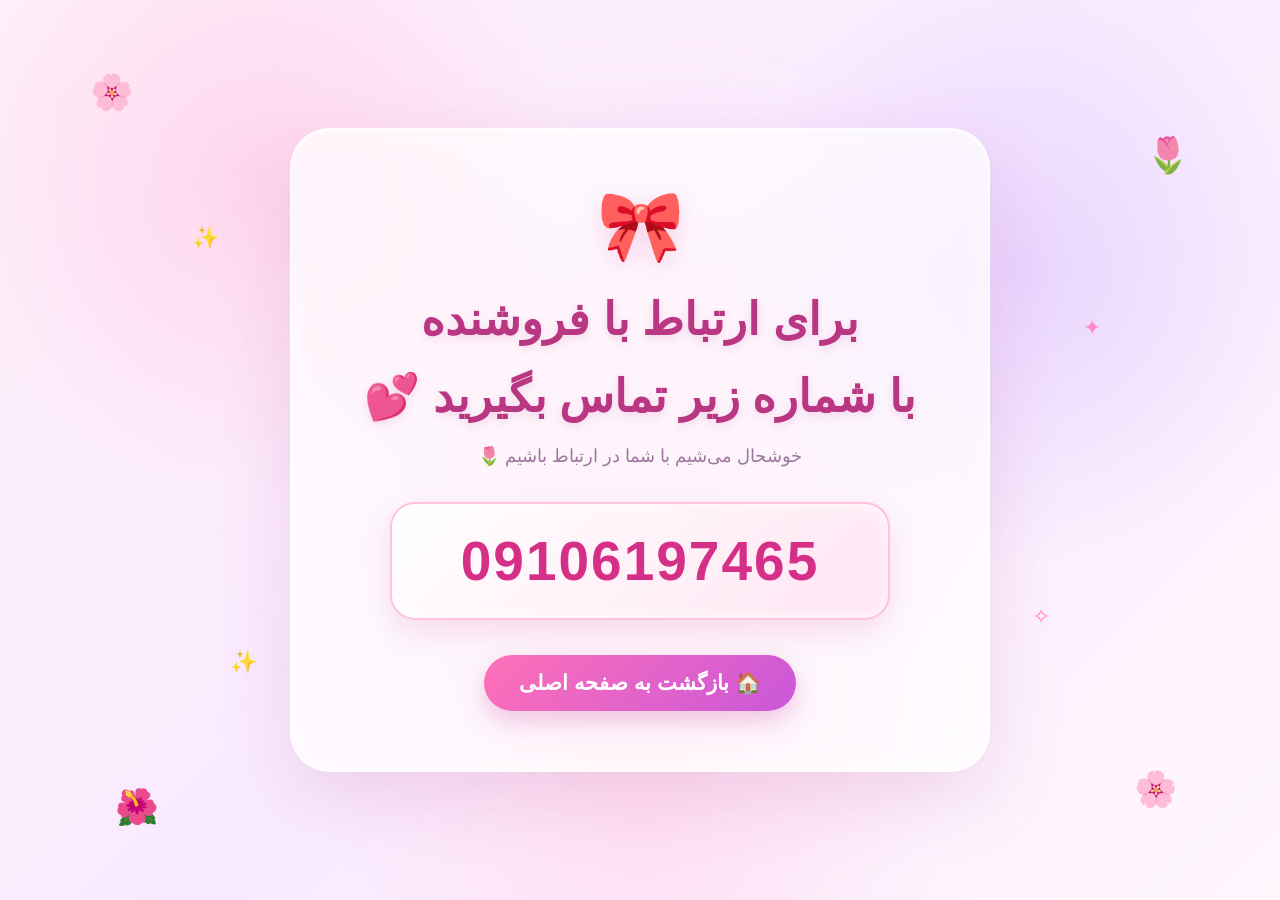
==== shomare_mobile.html @ ebd5d86a "fg" ====
<!DOCTYPE html>
<html lang="fa" dir="rtl">
<head>
    <meta charset="UTF-8">
    <meta name="viewport" content="width=device-width, initial-scale=1.0">

    <title>ارتباط با فروشنده 🎀</title>

    <style>
        * {
            box-sizing: border-box;
            margin: 0;
            padding: 0;
        }

        body {
            min-height: 100vh;
            overflow-x: hidden;
            font-family: Tahoma, sans-serif;

            background:
                radial-gradient(circle at 20% 20%, #ffd6ed 0%, transparent 25%),
                radial-gradient(circle at 80% 30%, #e9d5ff 0%, transparent 25%),
                radial-gradient(circle at 50% 90%, #ffdff2 0%, transparent 30%),
                linear-gradient(135deg, #fff0f8, #f9eaff, #fff7fc);

            display: flex;
            align-items: center;
            justify-content: center;

            position: relative;
        }

        body::before {
            content: "";
            position: fixed;
            width: 500px;
            height: 500px;
            background: rgba(255, 182, 218, 0.25);
            border-radius: 50%;
            filter: blur(80px);
            animation: moveBlob 8s infinite alternate ease-in-out;
            pointer-events: none;
        }

        @keyframes moveBlob {
            from {
                transform: translate(-150px, -100px) scale(1);
            }

            to {
                transform: translate(150px, 120px) scale(1.4);
            }
        }

        /* قلب‌های شناور */

        .heart {
            position: fixed;
            font-size: 25px;
            opacity: 0;
            animation: floatHeart linear infinite;
            pointer-events: none;
            z-index: 2;
        }

        .h1 {
            left: 8%;
            animation-duration: 7s;
            animation-delay: 1s;
        }

        .h2 {
            left: 22%;
            animation-duration: 9s;
            animation-delay: 3s;
        }

        .h3 {
            left: 40%;
            animation-duration: 6s;
            animation-delay: 0s;
        }

        .h4 {
            left: 63%;
            animation-duration: 10s;
            animation-delay: 2s;
        }

        .h5 {
            left: 82%;
            animation-duration: 8s;
            animation-delay: 4s;
        }

        .h6 {
            left: 92%;
            animation-duration: 7s;
            animation-delay: 1s;
        }

        @keyframes floatHeart {
            0% {
                bottom: -50px;
                opacity: 0;
                transform: translateX(0) rotate(0deg) scale(.6);
            }

            20% {
                opacity: .8;
            }

            50% {
                transform: translateX(40px) rotate(15deg) scale(1);
            }

            100% {
                bottom: 110%;
                opacity: 0;
                transform: translateX(-50px) rotate(-20deg) scale(1.3);
            }
        }

        /* کارت اصلی */

        .card {
            width: min(92%, 700px);
            padding: 55px 40px;
            text-align: center;

            background: rgba(255, 255, 255, 0.68);

            backdrop-filter: blur(20px);
            -webkit-backdrop-filter: blur(20px);

            border: 2px solid rgba(255, 255, 255, .85);
            border-radius: 40px;

            box-shadow:
                0 25px 70px rgba(190, 90, 160, .18),
                inset 0 0 30px rgba(255,255,255,.5);

            animation:
                cardAppear 1s ease forwards,
                cardFloat 5s ease-in-out infinite 1s;

            position: relative;
            z-index: 5;
        }

        @keyframes cardAppear {
            0% {
                opacity: 0;
                transform: translateY(60px) scale(.8);
            }

            100% {
                opacity: 1;
                transform: translateY(0) scale(1);
            }
        }

        @keyframes cardFloat {
            0%,100% {
                transform: translateY(0);
            }

            50% {
                transform: translateY(-8px);
            }
        }

        /* پاپیون */

        .bow {
            font-size: 70px;
            display: inline-block;

            animation:
                bowAnimation 2s infinite ease-in-out;

            filter:
                drop-shadow(
                    0 8px 12px rgba(220, 80, 160, .2)
                );
        }

        @keyframes bowAnimation {
            0%,100% {
                transform: rotate(-5deg) scale(1);
            }

            50% {
                transform: rotate(5deg) scale(1.12);
            }
        }

        /* متن اصلی */

        #p {
            margin-top: 15px;

            color: #b93683;

            font-size:
                clamp(25px, 5vw, 45px);

            font-weight: bold;

            line-height: 1.7;

            text-shadow:
                0 3px 10px rgba(205, 72, 145, .18);

            animation:
                textGlow 2.5s infinite alternate;
        }

        @keyframes textGlow {
            from {
                text-shadow:
                    0 3px 10px rgba(205,72,145,.15);
            }

            to {
                text-shadow:
                    0 3px 25px rgba(255,105,180,.5);
            }
        }

        .subtitle {
            margin-top: 10px;

            color: #9f76a0;

            font-size: 18px;
        }

        /* شماره */

        .number-box {
            margin: 35px auto;
            padding: 25px 20px;

            width: min(100%, 500px);

            border-radius: 25px;

            background:
                linear-gradient(
                    135deg,
                    #fff,
                    #ffe5f2
                );

            border: 2px solid #ffc2df;

            box-shadow:
                0 12px 30px rgba(214, 92, 157, .18),
                inset 0 0 15px rgba(255,255,255,.9);

            transition: .4s;
        }

        .number-box:hover {
            transform:
                translateY(-7px)
                scale(1.03);

            box-shadow:
                0 18px 40px rgba(214, 92, 157, .28);
        }

        #num {
            direction: ltr;

            color: #d62f88;

            font-size:
                clamp(28px, 7vw, 55px);

            font-weight: bold;

            letter-spacing: 2px;

            animation:
                numberPulse 2s infinite;
        }

        @keyframes numberPulse {
            0%,100% {
                transform: scale(1);
            }

            50% {
                transform: scale(1.05);
            }
        }

        /* دکمه */

        #a {
            display: inline-block;

            text-decoration: none;

            color: white;

            background:
                linear-gradient(
                    135deg,
                    #ff70b7,
                    #c957d9
                );

            padding: 16px 35px;

            border-radius: 50px;

            font-size: 21px;

            font-weight: bold;

            box-shadow:
                0 10px 25px rgba(205, 75, 160, .3);

            transition: .35s;

            position: relative;

            overflow: hidden;
        }

        #a::before {
            content: "";

            position: absolute;

            top: 0;
            left: -100%;

            width: 60%;
            height: 100%;

            background:
                linear-gradient(
                    90deg,
                    transparent,
                    rgba(255,255,255,.6),
                    transparent
                );

            transform: skewX(-20deg);

            animation:
                shine 3s infinite;
        }

        @keyframes shine {
            0% {
                left: -100%;
            }

            45%,100% {
                left: 150%;
            }
        }

        #a:hover {
            transform:
                translateY(-6px)
                scale(1.05);

            box-shadow:
                0 15px 35px rgba(205, 75, 160, .4);
        }

        #a:active {
            transform: scale(.95);
        }

        /* گل‌های گوشه */

        .flower {
            position: fixed;

            font-size: 35px;

            z-index: 1;

            animation:
                flowerFloat 4s ease-in-out infinite;
        }

        .f1 {
            top: 8%;
            left: 7%;
        }

        .f2 {
            top: 15%;
            right: 7%;
            animation-delay: 1s;
        }

        .f3 {
            bottom: 8%;
            left: 9%;
            animation-delay: 2s;
        }

        .f4 {
            bottom: 10%;
            right: 8%;
            animation-delay: 1.5s;
        }

        @keyframes flowerFloat {
            0%,100% {
                transform:
                    translateY(0)
                    rotate(-5deg);
            }

            50% {
                transform:
                    translateY(-15px)
                    rotate(8deg);
            }
        }

        /* ستاره‌ها */

        .sparkle {
            position: fixed;

            color: #ff8bc7;

            font-size: 22px;

            animation:
                sparkle 2s infinite alternate;

            pointer-events: none;
        }

        .s1 {
            top: 25%;
            left: 15%;
        }

        .s2 {
            top: 35%;
            right: 14%;
            animation-delay: .5s;
        }

        .s3 {
            bottom: 25%;
            left: 18%;
            animation-delay: 1s;
        }

        .s4 {
            bottom: 30%;
            right: 18%;
            animation-delay: 1.5s;
        }

        @keyframes sparkle {
            from {
                opacity: .2;
                transform:
                    scale(.6)
                    rotate(0);
            }

            to {
                opacity: 1;
                transform:
                    scale(1.3)
                    rotate(180deg);
            }
        }

        /* موبایل */

        @media (max-width: 600px) {

            body {
                padding: 20px 0;
            }

            .card {
                padding: 40px 20px;
                border-radius: 30px;
            }

            .bow {
                font-size: 55px;
            }

            #p {
                font-size: 26px;
            }

            .subtitle {
                font-size: 15px;
            }

            #num {
                font-size: 30px;
                letter-spacing: 1px;
            }

            #a {
                font-size: 18px;
                padding: 14px 25px;
            }

            .flower {
                font-size: 25px;
            }

            .sparkle {
                font-size: 17px;
            }
        }
    </style>
</head>

<body>

    <!-- قلب‌های شناور -->

    <div class="heart h1">💗</div>
    <div class="heart h2">💕</div>
    <div class="heart h3">💖</div>
    <div class="heart h4">💗</div>
    <div class="heart h5">💞</div>
    <div class="heart h6">💓</div>

    <!-- گل‌ها -->

    <div class="flower f1">🌸</div>
    <div class="flower f2">🌷</div>
    <div class="flower f3">🌺</div>
    <div class="flower f4">🌸</div>

    <!-- ستاره‌ها -->

    <div class="sparkle s1">✨</div>
    <div class="sparkle s2">✦</div>
    <div class="sparkle s3">✨</div>
    <div class="sparkle s4">✧</div>

    <!-- کارت -->

    <main class="card">

        <div class="bow">🎀</div>

        <p id="p">
            برای ارتباط با فروشنده
            <br>
            با شماره زیر تماس بگیرید 💕
        </p>

        <div class="subtitle">
            خوشحال می‌شیم با شما در ارتباط باشیم 🌷
        </div>

        <div class="number-box">
            <p id="num">
                09106197465
            </p>
        </div>

        <a id="a" href="index.html">
            🏠 بازگشت به صفحه اصلی
        </a>

    </main>

</body>
</html>
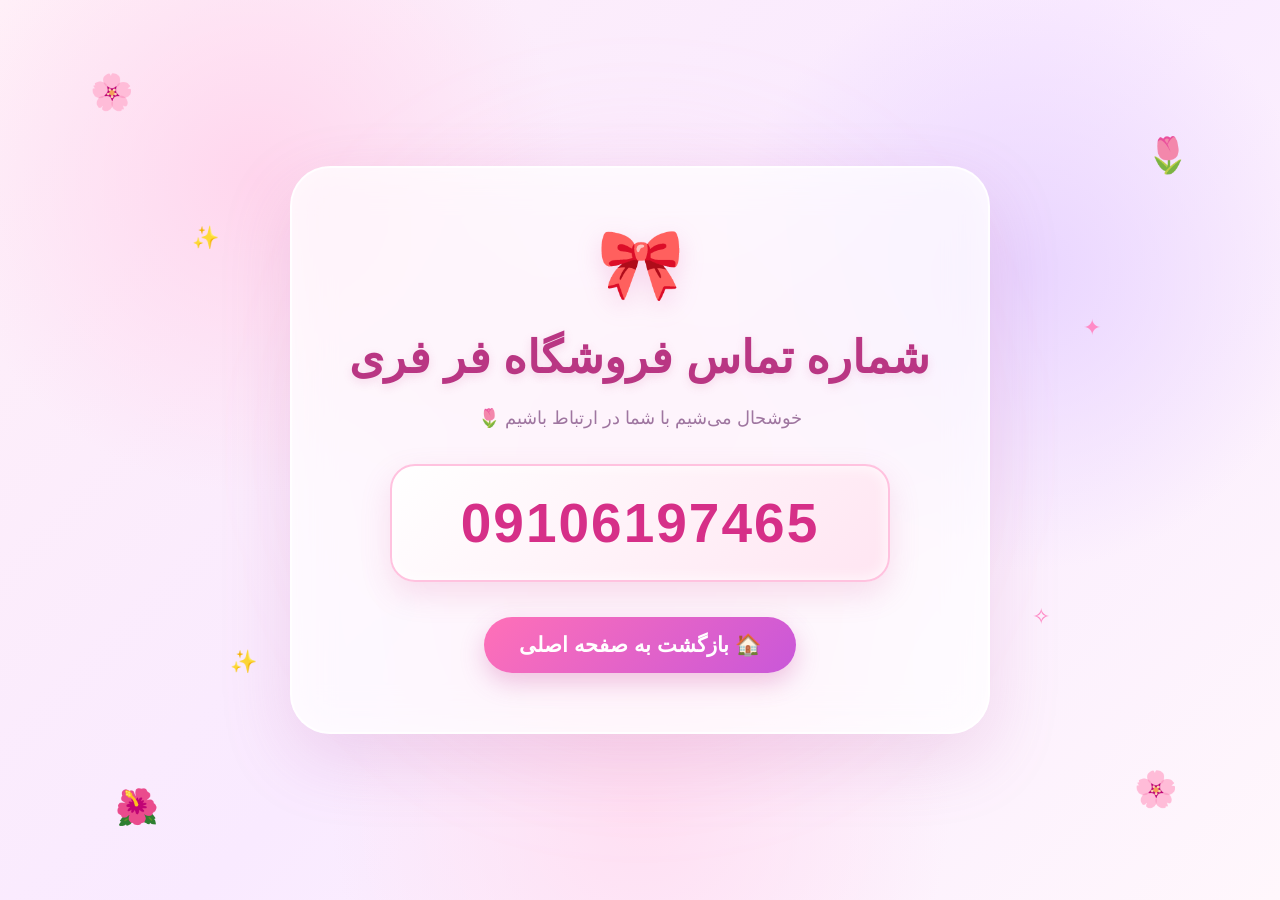
==== commit 726c92eb: "ی" ====
--- a/shomare_mobile.html
+++ b/shomare_mobile.html
@@ -4,7 +4,10 @@
     <meta charset="UTF-8">
     <meta name="viewport" content="width=device-width, initial-scale=1.0">
 
-    <title>ارتباط با فروشنده 🎀</title>
+    <title>شماره تماس فروشگاه فر فری در قم</title>
+    <meta name="description" content="برای اطلاع از قیمت و موجودی گل سر، کلیپس و اکسسوری مو با فروشگاه فر فری در قم تماس بگیرید." />
+    <meta name="robots" content="index, follow" />
+    <link rel="canonical" href="https://abdorrezamovahedi.github.io/fer_fery/shomare_mobile.html" />
 
     <style>
         * {
@@ -561,11 +564,7 @@
 
         <div class="bow">🎀</div>
 
-        <p id="p">
-            برای ارتباط با فروشنده
-            <br>
-            با شماره زیر تماس بگیرید 💕
-        </p>
+        <h1 id="p">شماره تماس فروشگاه فر فری</h1>
 
         <div class="subtitle">
             خوشحال می‌شیم با شما در ارتباط باشیم 🌷
